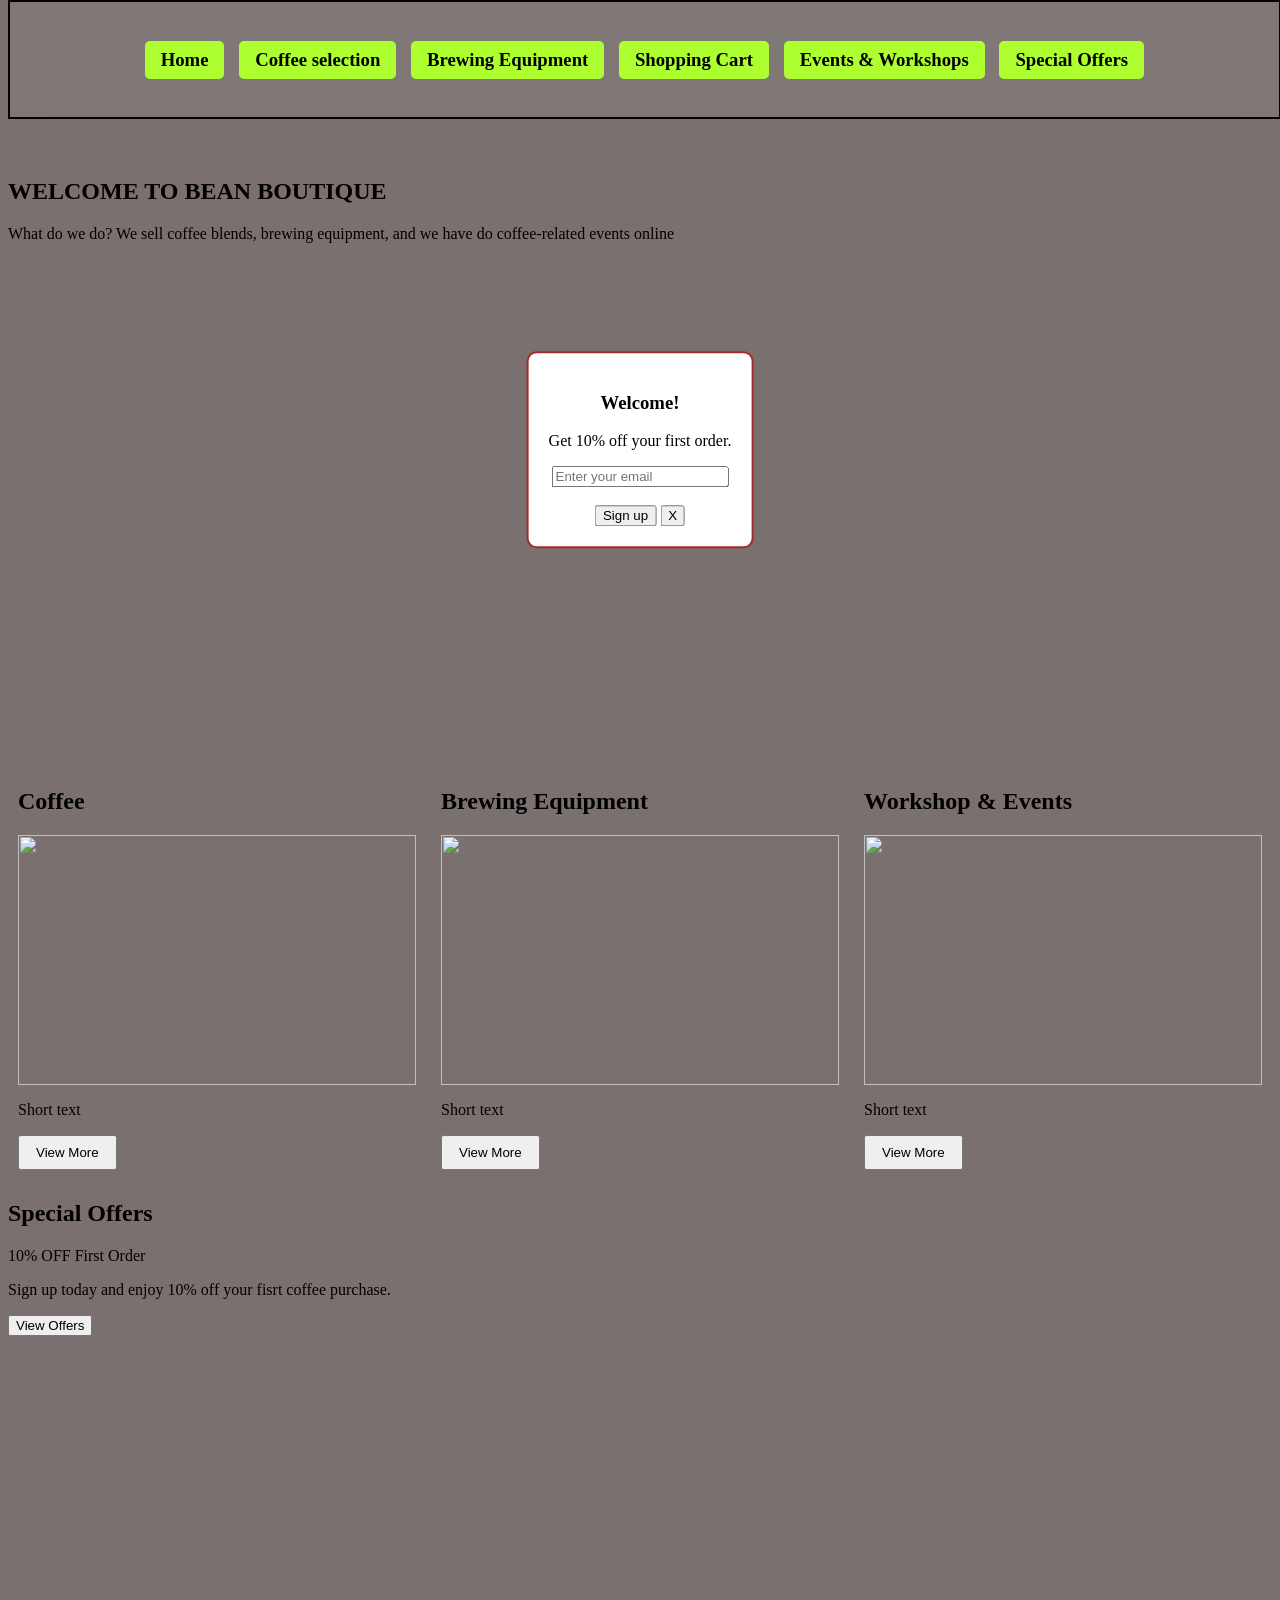
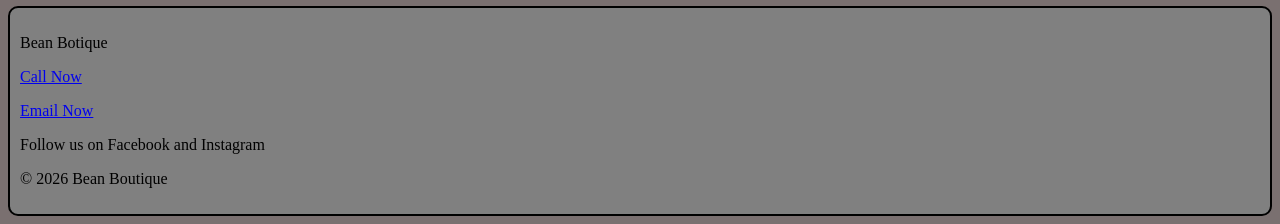
==== Index.html @ d7813a6c "Added coffee section html, css and the js for search bar" ====
<!DOCTYPE html>
<html lang="en">
<head>
    <meta charset="UTF-8">
    <meta name="viewport" content="width=device-width, initial-scale=1.0">
    <title>Homepage</title>
    <link rel="stylesheet" href="css.css">
</head>
<body>
    <header>
        <nav class="navigation"> <!--navigation-->
            <h3>
                <a href="Index.html">Home</a>
                <a href="coffee selection.html">Coffee selection</a>
                <a href="Brewing equipment.html">Brewing Equipment</a>
                <a href="Shoppping cart.html">Shopping Cart</a>
                <a href="Events & workshop.html">Events & Workshops</a>
                <a href="Special offers.html">Special Offers</a>
            </h3>
        </nav>
    </header>
    <main class="main"> <!--the main section for the contents-->
        <section class="slide-show"> <!--1st section for slideshow pictures-->
            <h2>WELCOME TO BEAN BOUTIQUE</h2>
            <P>What do we do? We sell coffee blends, brewing equipment, and we have do coffee-related events online</P>
            <div class="slide-show">
                <img src="https://www.sharmispassions.com/wp-content/uploads/2012/07/espresso-coffee-recipe04-500x500.jpg"alt="">
                <img src="https://www.foodandwine.com/thmb/KIm0NR4XDocsmam5nDTmObYYvSk=/1500x0/filters:no_upscale():max_bytes(150000):strip_icc()/How-to-Make-Better-Espresso-Drinks-at-Home-FT-BLOG0625-02-9b5566c8584e4e9f97bd460d92cb4ab6.jpg" alt="">
                <img src="https://img.magnific.com/free-photo/group-friends-drinking-coffee_23-2148395304.jpg" alt="">
            </div>
        </section>

        <div class="popup-box" id="Popup-box"> <!--pop up message-->
            <h3>Welcome!</h3>
            <p>Get 10% off your first order.</p>
            <input type="email" id="email" placeholder="Enter your email">
            <br><br> 
            <button onclick="SignUp()">Sign up</button>
            <button onclick="closePopup()">X</button>
        </div>

        <section class="aboutus"> <!--about us section with pictures, diffrent contents and view more buttons which link to the webpage-->
            <div class="aboutus1"> <!--coffee-->
                <h2>Coffee</h2>
                <img src="https://foolproofliving.com/wp-content/uploads/2019/03/turkish-coffee-recipe-1-500x500.jpg" alt="">
                <p>Short text</p>
                <a href="coffee selection.html"><button>View More</button></a>
            </div>

            <div class="aboutus1"> <!--brewing equipments-->
                <h2>Brewing Equipment</h2>
                <img src="https://www.kbvresearch.com/images/blog/coffee-machine.jpg" alt="">
                <p>Short text</p>
                <a href="Brewing equipment.html"><button>View More</button></a>
            </div>

            <div class="aboutus1"> <!--workshop and events-->
                <h2>Workshop & Events</h2>
                <img src="https://cdn.shopify.com/s/files/1/0028/1067/5315/files/190516_staffnote_WS_singleo6.jpg" alt="">
                <p>Short text</p>
                <a href="Events & workshop.html"><button>View More</button></a>
            </div>
        </section>
        
        <section> <!-- section for special offers-->
            <h2>Special Offers</h2>
            <p>10% OFF First Order</p>
            <p>Sign up today and enjoy 10% off your fisrt coffee purchase.</p>
            <button>View Offers</button>
        </section> <br><br>

        <!--below is a map (plugin) which show the location of the boutique-->
        <iframe src="https://www.google.com/maps/embed?pb=..."
        width="30%"
        height="200px"
        style="border: 0;"
        allowfullscreen=""
        loading="lazy">
    </iframe>

    </main>
    <footer class="footer"> <!---here is the footer-->
        <p>Bean Botique</p>
        <a href="tel:+265888342079">Call Now</a></p>
        <p><a href="ronaldogonzo88@gmail.com">Email Now</a></p>
        <p>Follow us on Facebook and Instagram</p>
        <p>&copy; 2026 Bean Boutique</p>
    </footer>
    <script src="js.js"></script>
</body>
</html>
---- css.css ----
/*this css below is for index page*/
body{
    background-color: rgb(122, 112, 112);
    padding-top: 70px;
}
.navigation{
    display: flex;
    flex-direction: row;
    justify-content: center;
    flex-wrap: wrap;
    background-color: rgba(255, 255, 255, 0.05);
    padding: 15px 20px;
    gap: 10px;
    position: fixed;
    top: 0;
    width: 96%;
    border: 2px solid black;
    backdrop-filter: blur(15px);
    box-shadow: 0 15px 35px rgba(0,0,0,0,5);
    z-index: 999;
}
.navigation a{
    color: black;
    background-color: greenyellow;
    padding: 8px 16px;
    display: inline-block;
    margin: 5px;
    border-radius: 5px;
    text-decoration: wavy;
}
.navigation a:hover{
    width: 180px;
    color: grey;
}
.main{
    margin-top: 80px;
}
.slide-show{
    position: relative;
    width: 100%;
    height: 600px;
    overflow: hidden;
    z-index: 1;
}
.slide-show img{
    width: 75%;
    height: 500px;
    object-fit: fill;
    position: absolute;
    display: none;
    left: 50%;
    transform: translateX(-50%);
}
.slideshow img:first-child{
    display: block;
}
.popup-box{
    display: none;
    position: fixed;
    top: 50%;
    left: 50%;
    transform: translate(-50%, -50%);
    background: white;
    padding: 20px;
    border: 2px solid brown;
    border-radius: 10px;
    text-align: center;
    z-index: 1000;
}
#Popup-box{
    display: none;
}
.aboutus{
    display: flex;
    flex-direction: row;
    gap: 5px;
    width: 100%;
    box-sizing: border-box;
}
.aboutus1{
    display: flex;
    flex-direction: column;
    flex: 1;
    padding: 10px;
}
.aboutus1 img{
    width: 100%;
    height: 250px;
    object-fit: cover;
}
.aboutus1 button{
    align-self: flex-start;
    padding: 8px 16px;
    cursor: pointer;
}
.footer{
    background-color: grey;
    border: 2px solid black;
    border-radius: 10px;
    margin-top: 30px;
    padding: 10px;
}
/*Css for coffee selection*/
.search-bar{
    margin-top: 50px;
}
#search{
    width:300px;
    height: 30px;
}
.coffee{
    display: grid;
    grid-template-columns: repeat(auto-fit, minmax(200px, 1fr));
    gap: 10px;
    width: 100%;
}
.coffee1 img{
    width: 100%;
    height: 200px;
    object-fit: fit;
}
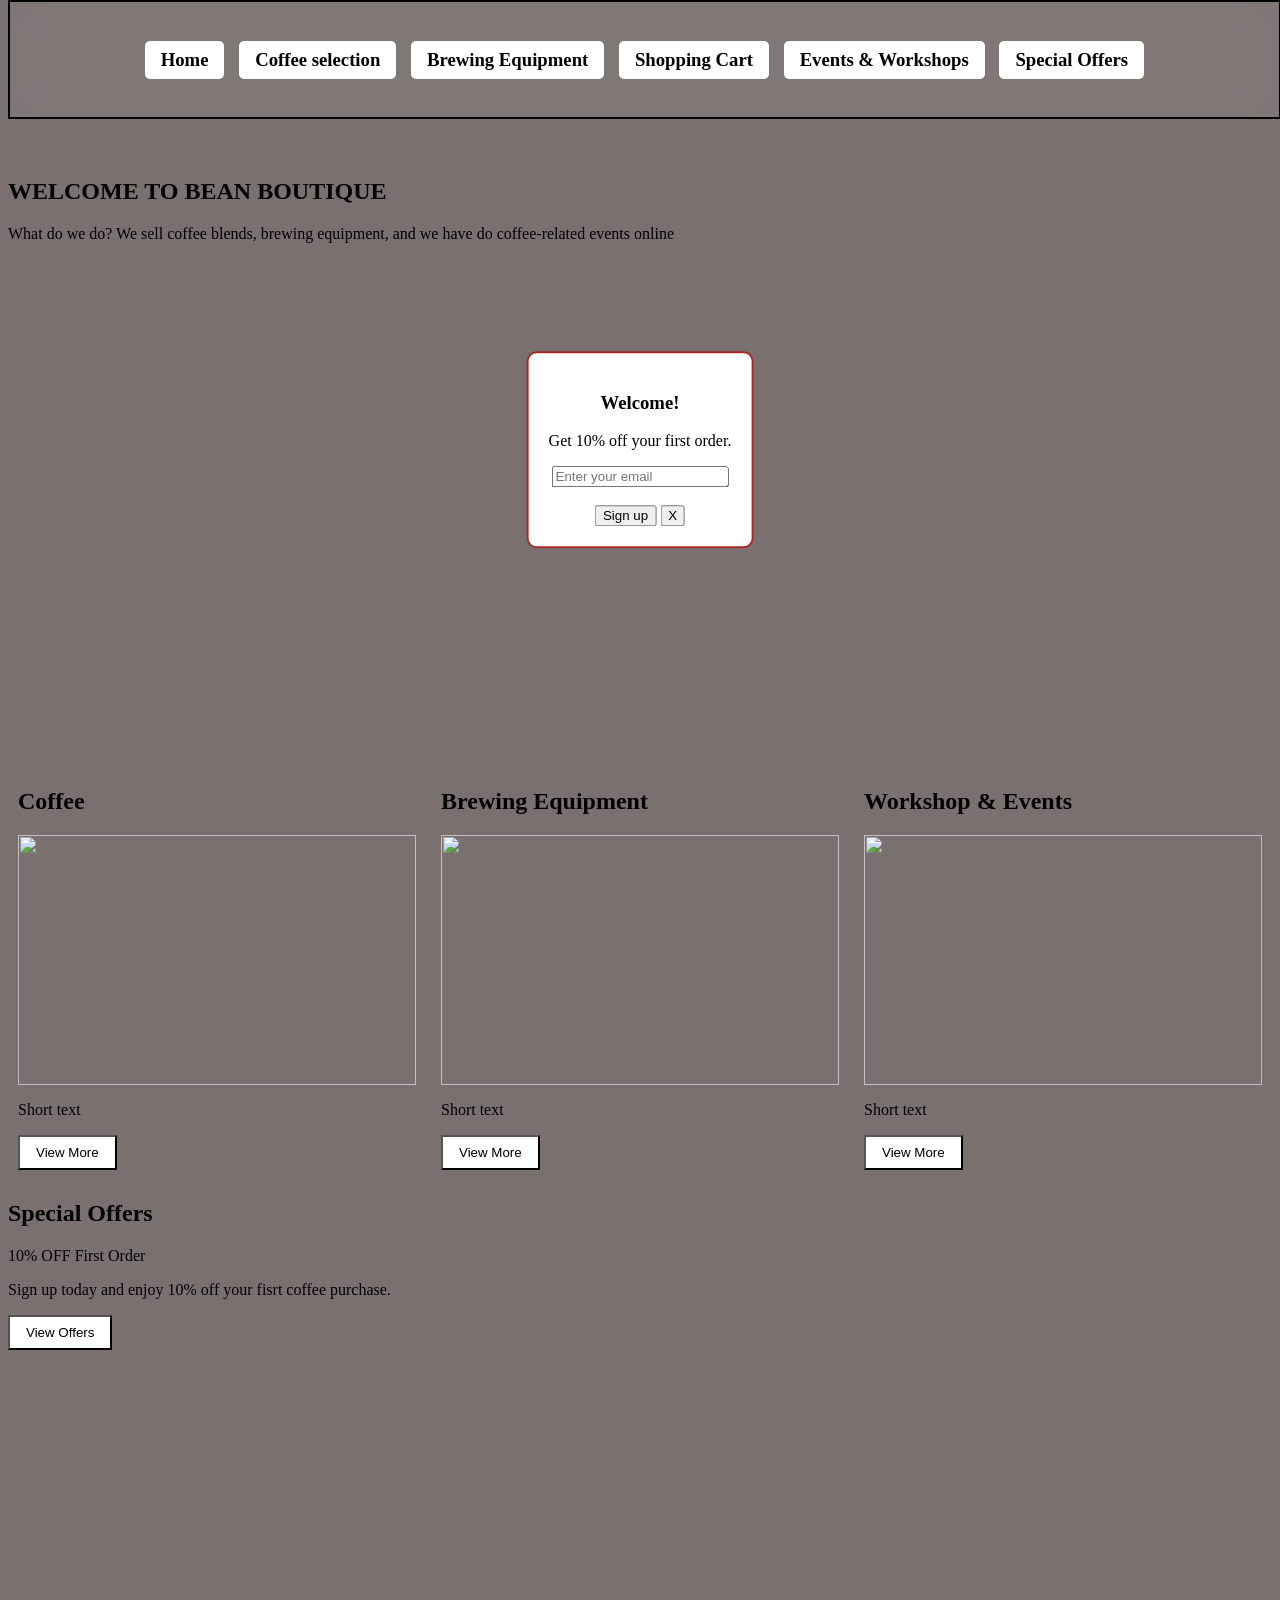
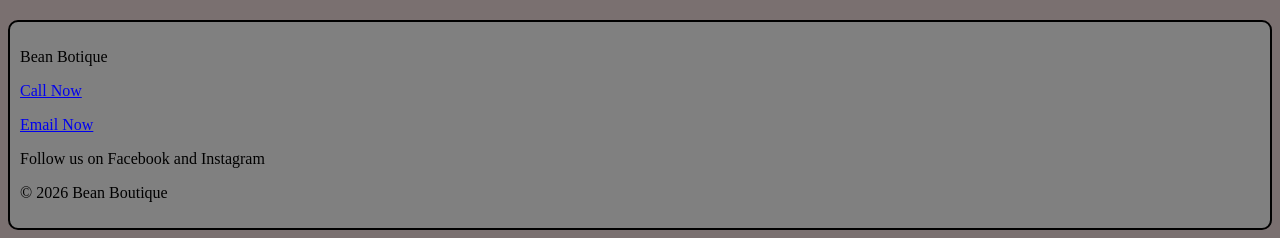
==== commit e4e2f024: "Added brewing equipment html and css" ====
--- a/Index.html
+++ b/Index.html
@@ -62,11 +62,11 @@
             </div>
         </section>
         
-        <section> <!-- section for special offers-->
+        <section class="special-offers"> <!-- section for special offers-->
             <h2>Special Offers</h2>
             <p>10% OFF First Order</p>
             <p>Sign up today and enjoy 10% off your fisrt coffee purchase.</p>
-            <button>View Offers</button>
+            <a href="Special offers.html"><button>View Offers</button></a>
         </section> <br><br>
 
         <!--below is a map (plugin) which show the location of the boutique-->
--- a/css.css
+++ b/css.css
@@ -21,7 +21,7 @@
 }
 .navigation a{
     color: black;
-    background-color: greenyellow;
+    background-color: #ffffff;
     padding: 8px 16px;
     display: inline-block;
     margin: 5px;
@@ -30,7 +30,7 @@
 }
 .navigation a:hover{
     width: 180px;
-    color: grey;
+    color: skyblue;
 }
 .main{
     margin-top: 80px;
@@ -92,6 +92,21 @@
     align-self: flex-start;
     padding: 8px 16px;
     cursor: pointer;
+    background-color: #ffffff;
+}
+.aboutus button:hover{
+    opacity: 0.85;
+    background-color: skyblue;
+}
+.special-offers button{
+      align-self: flex-start;
+      padding: 8px 16px;
+      cursor: pointer;
+      background-color: #ffffff;
+}
+.special-offers button:hover{
+    opacity: 0.85;
+    background-color: skyblue;
 }
 .footer{
     background-color: grey;
@@ -118,4 +133,18 @@
     width: 100%;
     height: 200px;
     object-fit: fit;
+}
+.coffee1 button{
+    align-self: flex-start;
+    padding: 8px 16px;
+    cursor: pointer;
+    background-color: #ffffff;
+}
+.coffee1 button:hover{
+    opacity: 0.85;
+    background-color: skyblue;
+}
+/*cart*/
+.cart-title{
+    margin-top: 70px;
 }
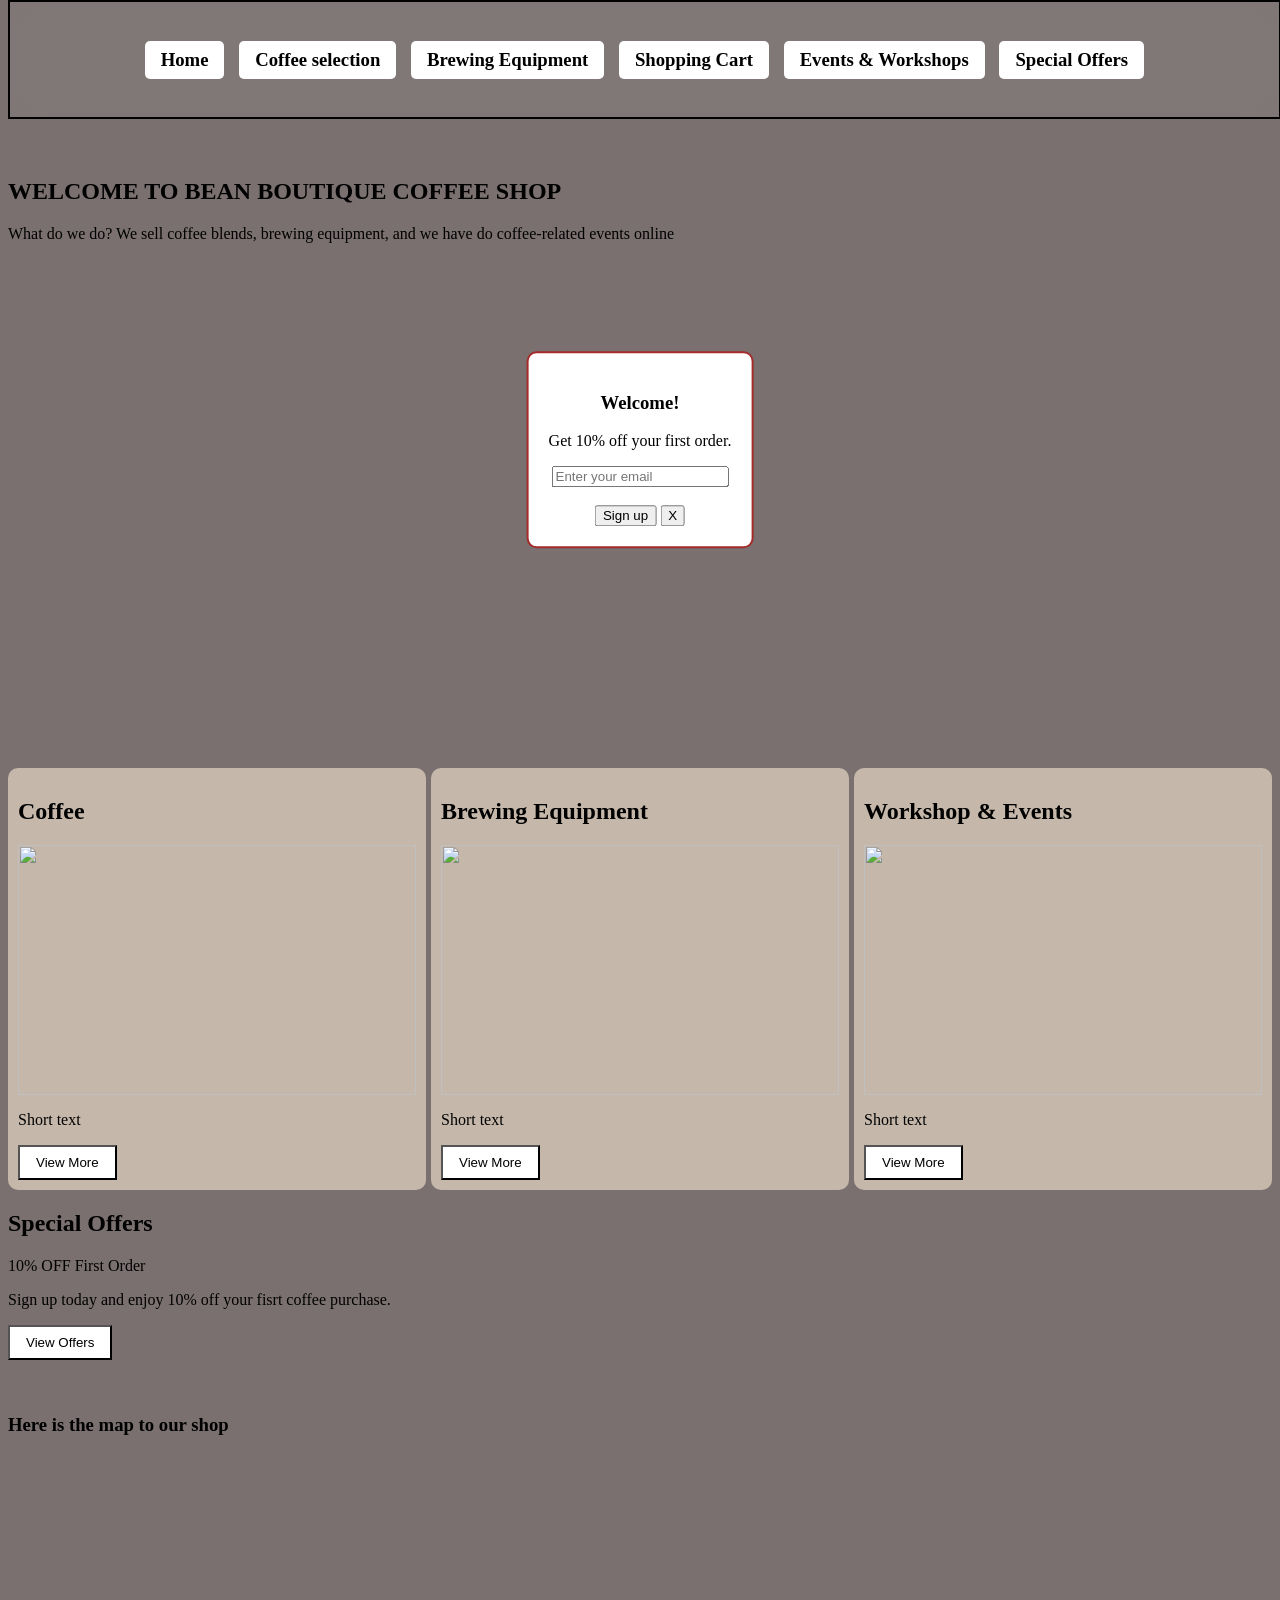
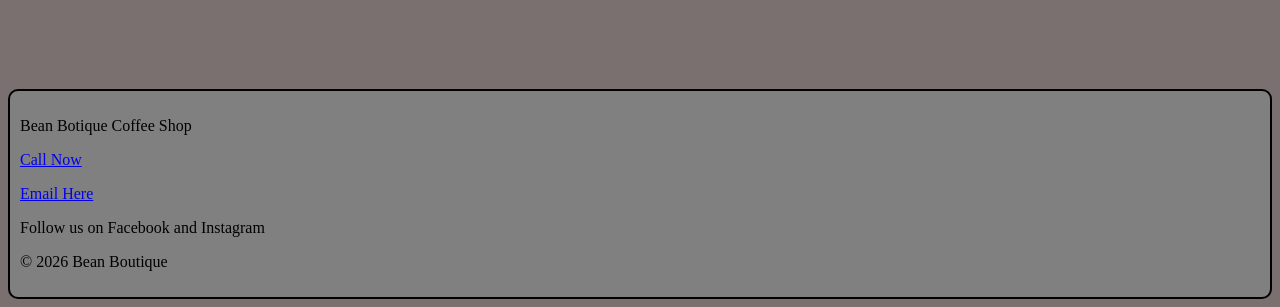
==== commit db9bc770: "Added Events and workshop html and CSS" ====
--- a/Index.html
+++ b/Index.html
@@ -11,17 +11,18 @@
         <nav class="navigation"> <!--navigation-->
             <h3>
                 <a href="Index.html">Home</a>
-                <a href="coffee selection.html">Coffee selection</a>
-                <a href="Brewing equipment.html">Brewing Equipment</a>
-                <a href="Shoppping cart.html">Shopping Cart</a>
-                <a href="Events & workshop.html">Events & Workshops</a>
-                <a href="Special offers.html">Special Offers</a>
+                <a href="coffee-selection.html">Coffee selection</a>
+                <a href="Brewing-equipment.html">Brewing Equipment</a>
+                <a href="Shoppping-cart.html">Shopping Cart</a>
+                <a href="Events&workshop.html">Events & Workshops</a>
+                <a href="Special-offers.html">Special Offers</a>
             </h3>
         </nav>
     </header>
     <main class="main"> <!--the main section for the contents-->
+        
         <section class="slide-show"> <!--1st section for slideshow pictures-->
-            <h2>WELCOME TO BEAN BOUTIQUE</h2>
+            <h2>WELCOME TO BEAN BOUTIQUE COFFEE SHOP</h2>
             <P>What do we do? We sell coffee blends, brewing equipment, and we have do coffee-related events online</P>
             <div class="slide-show">
                 <img src="https://www.sharmispassions.com/wp-content/uploads/2012/07/espresso-coffee-recipe04-500x500.jpg"alt="">
@@ -51,7 +52,7 @@
                 <h2>Brewing Equipment</h2>
                 <img src="https://www.kbvresearch.com/images/blog/coffee-machine.jpg" alt="">
                 <p>Short text</p>
-                <a href="Brewing equipment.html"><button>View More</button></a>
+                <a href="Brewing-equipment.html"><button>View More</button></a>
             </div>
 
             <div class="aboutus1"> <!--workshop and events-->
@@ -66,23 +67,28 @@
             <h2>Special Offers</h2>
             <p>10% OFF First Order</p>
             <p>Sign up today and enjoy 10% off your fisrt coffee purchase.</p>
-            <a href="Special offers.html"><button>View Offers</button></a>
-        </section> <br><br>
+            <a href="Special-offers.html"><button>View Offers</button></a>
+        </section> 
 
+        <br><br>
+        
         <!--below is a map (plugin) which show the location of the boutique-->
-        <iframe src="https://www.google.com/maps/embed?pb=..."
-        width="30%"
-        height="200px"
-        style="border: 0;"
-        allowfullscreen=""
-        loading="lazy">
-    </iframe>
+        <section>
+            <h3>Here is the map to our shop</h3>
+            <iframe src="https://www.google.com/maps/embed?pb=..."
+            width="30%"
+            height="200px"
+            style="border: 0;"
+            allowfullscreen=""
+            loading="lazy">
+        </iframe>
+        </section>
 
     </main>
     <footer class="footer"> <!---here is the footer-->
-        <p>Bean Botique</p>
-        <a href="tel:+265888342079">Call Now</a></p>
-        <p><a href="ronaldogonzo88@gmail.com">Email Now</a></p>
+        <p>Bean Botique Coffee Shop</p>
+        <p><a href="tel:+265888342079">Call Now</a></p>
+        <p><a href="ronaldogonzo88@gmail.com">Email Here</a></p>
         <p>Follow us on Facebook and Instagram</p>
         <p>&copy; 2026 Bean Boutique</p>
     </footer>
--- a/css.css
+++ b/css.css
@@ -81,7 +81,10 @@
     display: flex;
     flex-direction: column;
     flex: 1;
-    padding: 10px;
+    padding: 10px 10px 10px 10px;
+    background-color: rgb(197, 184, 170);
+    border-radius: 10px;
+    margin-top: 10px;
 }
 .aboutus1 img{
     width: 100%;
@@ -129,6 +132,14 @@
     gap: 10px;
     width: 100%;
 }
+.coffee1{
+    background-color: rgb(197, 184, 170);
+    border-radius: 15px;
+    margin-top: 10px;
+    margin-left:5px ;
+    align-items: center;
+    padding: 10px 10px 10px 10px;
+}
 .coffee1 img{
     width: 100%;
     height: 200px;
@@ -139,6 +150,7 @@
     padding: 8px 16px;
     cursor: pointer;
     background-color: #ffffff;
+    border-radius: 1px solid black;
 }
 .coffee1 button:hover{
     opacity: 0.85;
@@ -147,4 +159,89 @@
 /*cart*/
 .cart-title{
     margin-top: 70px;
+}
+/*brewing equipments*/
+.main-brewing{
+    margin-top: 80px;
+}
+/*Contact page*/
+.upcoming-events{
+    margin-top: 50px;
+}
+.f-body{
+    display: flex;
+    flex-direction: column;
+    background-color: lightgrey;
+    max-width: fit-content;
+    margin-top: 10px;
+    border-radius: 10px;
+    margin-left: 440px;
+}
+.f-text{
+    font-family: Arial, Helvetica, sans-serif;
+    margin-left: 10px;
+    text-align: center;
+}
+.f-form{
+    display: flex;
+    flex-direction: column;
+    margin: 5px;
+    width: 400px;
+    align-items: center;
+}
+.inputtext{
+    width:300px;
+    padding: 10px;
+    gap: 10px;
+    margin: 1em;
+    margin-left: 35px;
+    align-items: center;
+}
+.f-button{
+    display: flex;
+    margin: 10px;
+    gap:15px;
+    margin-right: 215px;
+}
+.f-button1:hover{
+    color: blue;
+    background-color: black;
+}
+.f-here{
+    margin-right: 150px;
+    margin-bottom: 5px;
+}
+.f-here a:hover{
+    color: blue;
+    background-color: black;
+}
+/*events css*/
+/* upcoming Section */
+.upcoming-events {
+  background: #ffffff;
+  color: black;
+  padding: 3px ;
+  text-align: center;
+}
+
+/* Events Container */
+.events-container {
+  max-width: 800px;
+  margin: 0 auto;
+  padding: 50px 20px;
+}
+.events-grid{
+    display: flex;
+    flex-direction: row;
+    gap: 5px;
+    width: 100%;
+    box-sizing: border-box;
+}
+.event-card{
+    flex-direction: row;
+    flex: 1;
+    padding: 10px 10px 10px 10px;
+    background-color: rgb(197, 184, 170);
+    border-radius: 10px;
+    margin-top: 10px;
 }
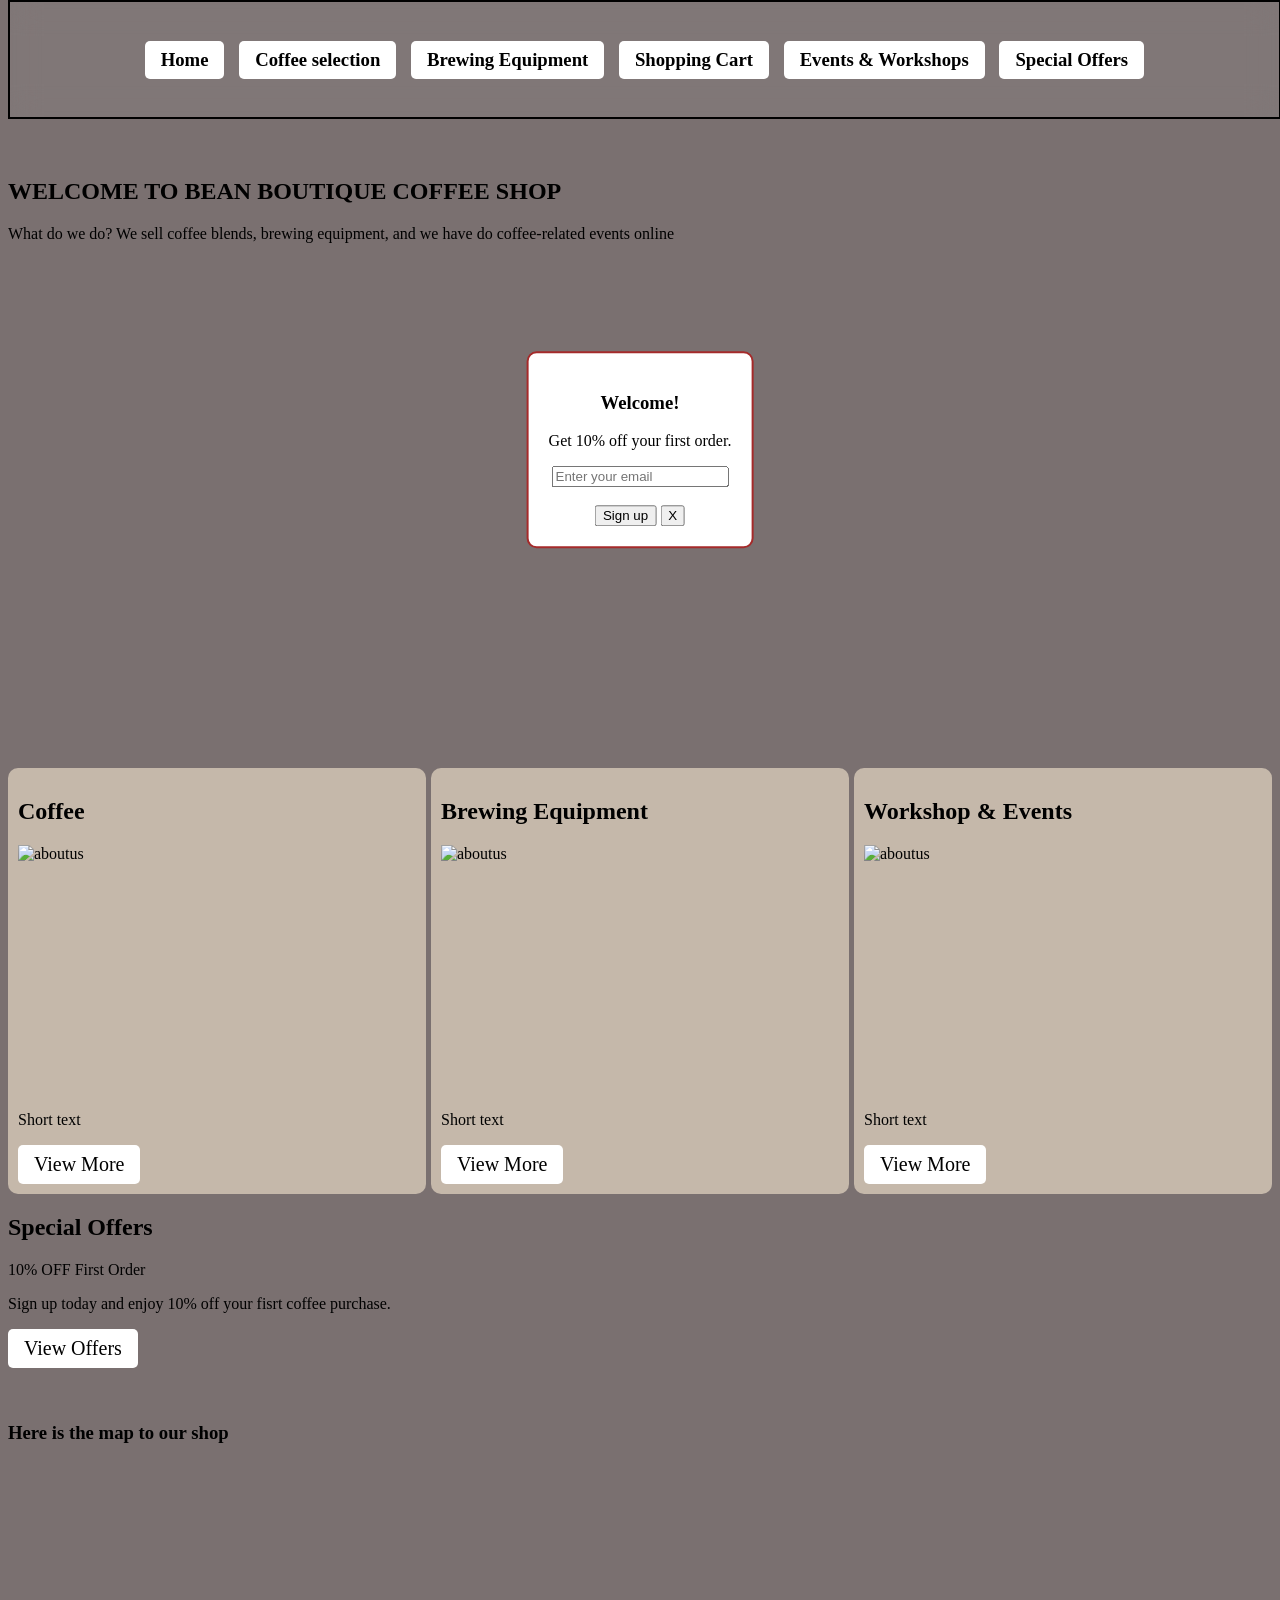
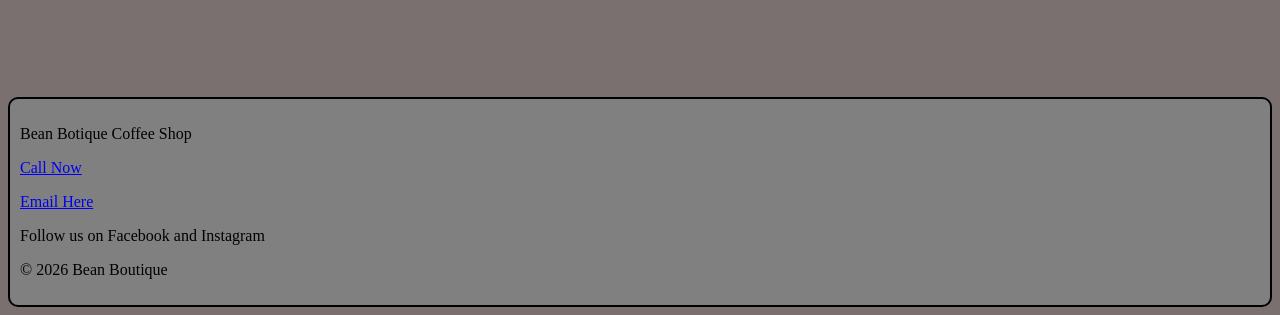
==== commit be6c2038: "Finishing workshops and events" ====
--- a/Index.html
+++ b/Index.html
@@ -14,7 +14,7 @@
                 <a href="coffee-selection.html">Coffee selection</a>
                 <a href="Brewing-equipment.html">Brewing Equipment</a>
                 <a href="Shoppping-cart.html">Shopping Cart</a>
-                <a href="Events&workshop.html">Events & Workshops</a>
+                <a href="Events-&-workshop.html">Events & Workshops</a>
                 <a href="Special-offers.html">Special Offers</a>
             </h3>
         </nav>
@@ -25,9 +25,9 @@
             <h2>WELCOME TO BEAN BOUTIQUE COFFEE SHOP</h2>
             <P>What do we do? We sell coffee blends, brewing equipment, and we have do coffee-related events online</P>
             <div class="slide-show">
-                <img src="https://www.sharmispassions.com/wp-content/uploads/2012/07/espresso-coffee-recipe04-500x500.jpg"alt="">
-                <img src="https://www.foodandwine.com/thmb/KIm0NR4XDocsmam5nDTmObYYvSk=/1500x0/filters:no_upscale():max_bytes(150000):strip_icc()/How-to-Make-Better-Espresso-Drinks-at-Home-FT-BLOG0625-02-9b5566c8584e4e9f97bd460d92cb4ab6.jpg" alt="">
-                <img src="https://img.magnific.com/free-photo/group-friends-drinking-coffee_23-2148395304.jpg" alt="">
+                <img src="https://www.sharmispassions.com/wp-content/uploads/2012/07/espresso-coffee-recipe04-500x500.jpg" alt="slide">
+                <img src="https://www.foodandwine.com/thmb/KIm0NR4XDocsmam5nDTmObYYvSk=/1500x0/filters:no_upscale():max_bytes(150000):strip_icc()/How-to-Make-Better-Espresso-Drinks-at-Home-FT-BLOG0625-02-9b5566c8584e4e9f97bd460d92cb4ab6.jpg" alt="slide">
+                <img src="https://img.magnific.com/free-photo/group-friends-drinking-coffee_23-2148395304.jpg" alt="slide">
             </div>
         </section>
 
@@ -43,23 +43,23 @@
         <section class="aboutus"> <!--about us section with pictures, diffrent contents and view more buttons which link to the webpage-->
             <div class="aboutus1"> <!--coffee-->
                 <h2>Coffee</h2>
-                <img src="https://foolproofliving.com/wp-content/uploads/2019/03/turkish-coffee-recipe-1-500x500.jpg" alt="">
+                <img src="https://foolproofliving.com/wp-content/uploads/2019/03/turkish-coffee-recipe-1-500x500.jpg" alt="aboutus">
                 <p>Short text</p>
-                <a href="coffee selection.html"><button>View More</button></a>
+                <a href="coffee-selection.html" class="btn">View More</a>
             </div>
 
             <div class="aboutus1"> <!--brewing equipments-->
                 <h2>Brewing Equipment</h2>
-                <img src="https://www.kbvresearch.com/images/blog/coffee-machine.jpg" alt="">
+                <img src="https://www.kbvresearch.com/images/blog/coffee-machine.jpg" alt="aboutus">
                 <p>Short text</p>
-                <a href="Brewing-equipment.html"><button>View More</button></a>
+                <a href="Brewing-equipment.html" class="btn">View More</a>
             </div>
 
             <div class="aboutus1"> <!--workshop and events-->
                 <h2>Workshop & Events</h2>
-                <img src="https://cdn.shopify.com/s/files/1/0028/1067/5315/files/190516_staffnote_WS_singleo6.jpg" alt="">
+                <img src="https://cdn.shopify.com/s/files/1/0028/1067/5315/files/190516_staffnote_WS_singleo6.jpg"alt="aboutus">
                 <p>Short text</p>
-                <a href="Events & workshop.html"><button>View More</button></a>
+                <a href="Events-&-workshop.html" class="btn">View More</a>
             </div>
         </section>
         
@@ -67,7 +67,7 @@
             <h2>Special Offers</h2>
             <p>10% OFF First Order</p>
             <p>Sign up today and enjoy 10% off your fisrt coffee purchase.</p>
-            <a href="Special-offers.html"><button>View Offers</button></a>
+            <a href="Special-offers.html" class="btn">View Offers</a>
         </section> 
 
         <br><br>
--- a/css.css
+++ b/css.css
@@ -91,13 +91,19 @@
     height: 250px;
     object-fit: cover;
 }
-.aboutus1 button{
+.btn{
     align-self: flex-start;
+    border-radius: 5px;
     padding: 8px 16px;
     cursor: pointer;
     background-color: #ffffff;
-}
-.aboutus button:hover{
+    font-size: 20px;
+    font-size: bold;
+    text-decoration: none;
+    color: #000000;
+    display: inline-block;
+}
+.btn:hover{
     opacity: 0.85;
     background-color: skyblue;
 }
@@ -176,6 +182,7 @@
     margin-top: 10px;
     border-radius: 10px;
     margin-left: 440px;
+    margin-bottom: 20px;
 }
 .f-text{
     font-family: Arial, Helvetica, sans-serif;
@@ -222,6 +229,7 @@
   color: black;
   padding: 3px ;
   text-align: center;
+  border-radius: 30px;
 }
 
 /* Events Container */
@@ -233,6 +241,7 @@
 .events-grid{
     display: flex;
     flex-direction: row;
+    padding: 5px;
     gap: 5px;
     width: 100%;
     box-sizing: border-box;
@@ -244,4 +253,9 @@
     background-color: rgb(197, 184, 170);
     border-radius: 10px;
     margin-top: 10px;
+}
+.event-card img{
+    width: 100%;
+    height: 200px;
+    object-fit: fit;
 }
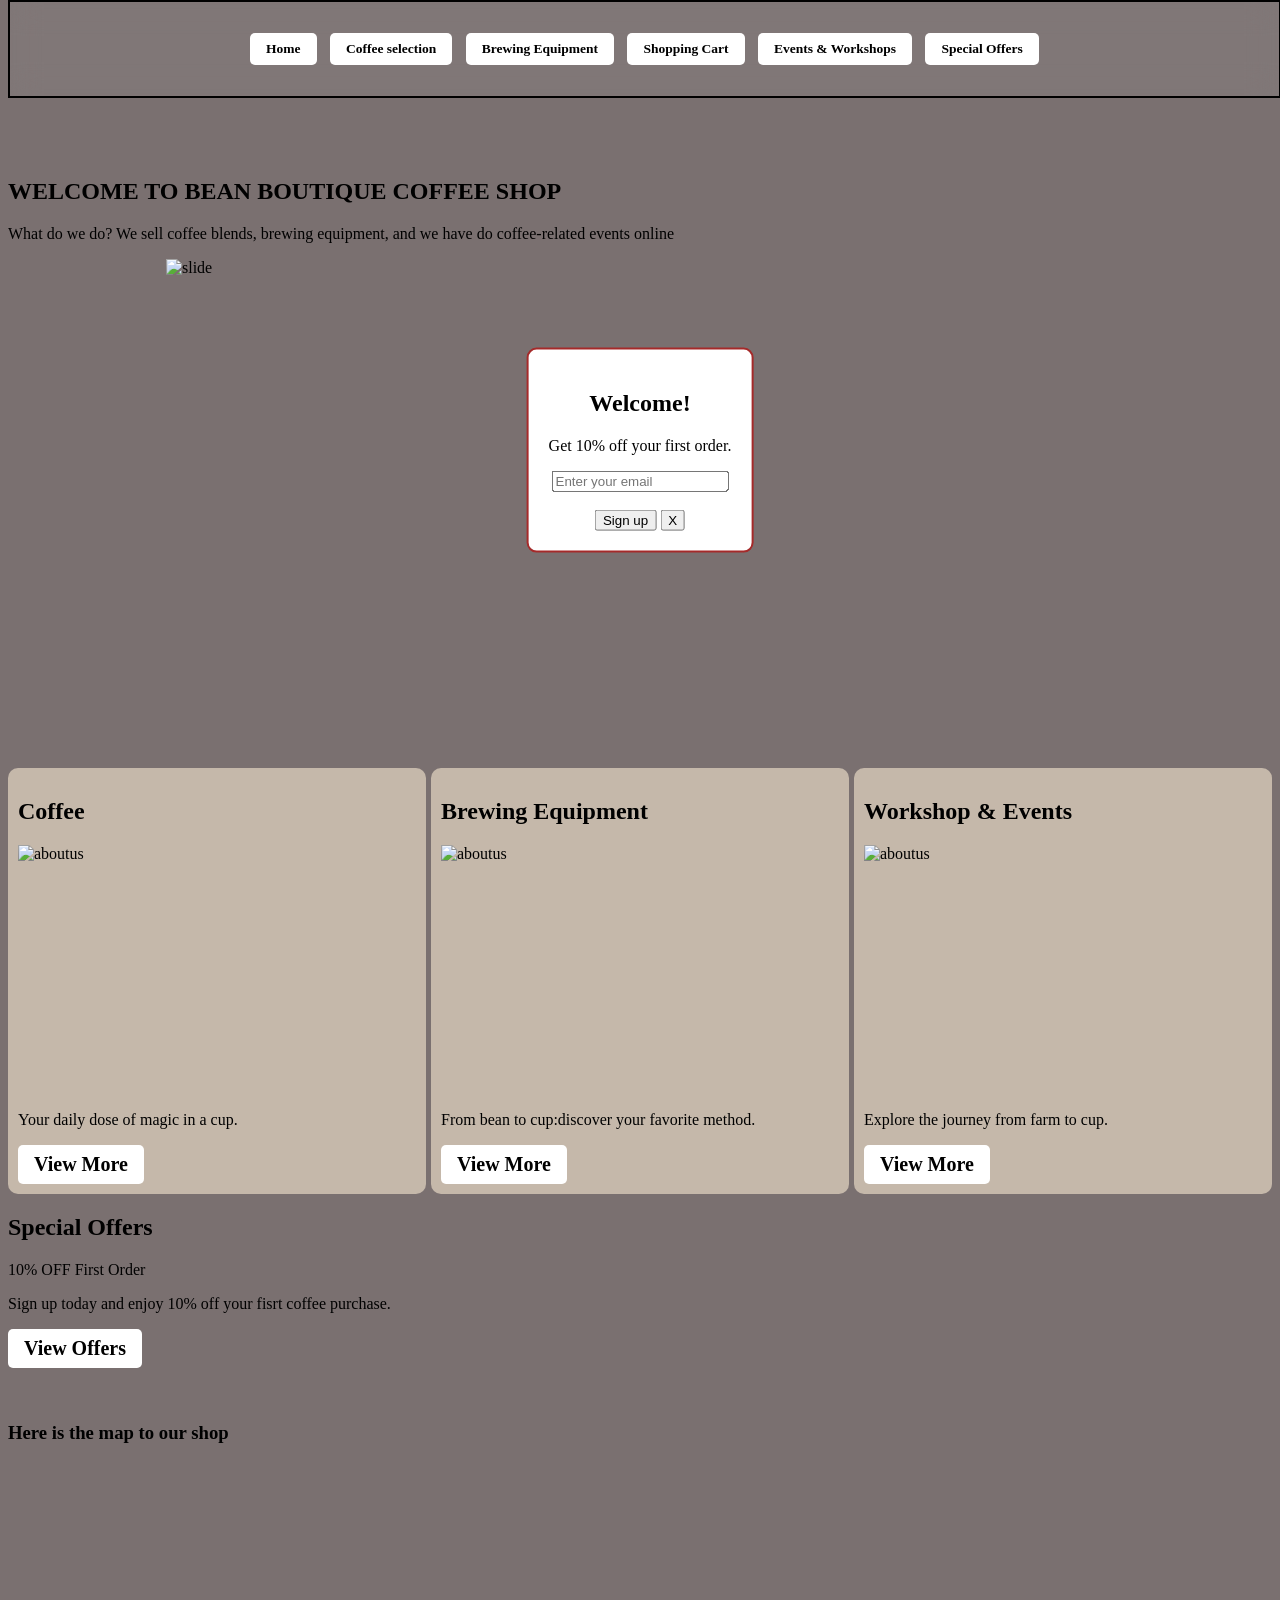
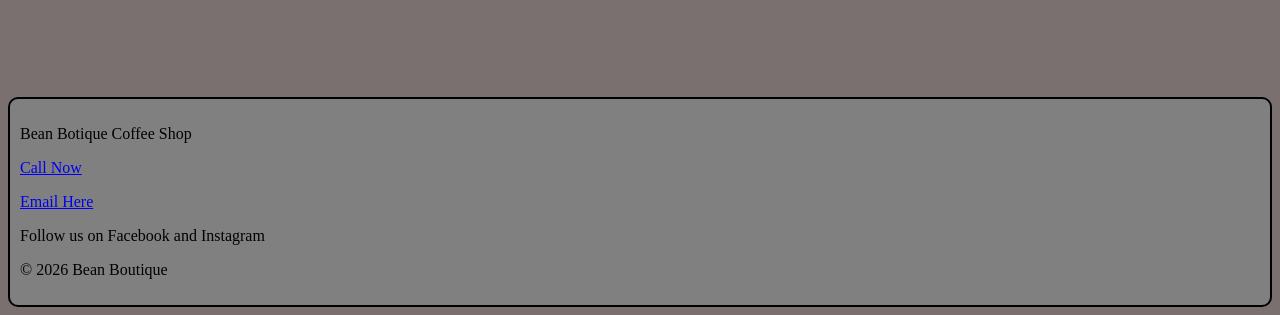
==== commit a33a893c: "Added Special offers html CSS JS and edited some pages" ====
--- a/Index.html
+++ b/Index.html
@@ -9,20 +9,20 @@
 <body>
     <header>
         <nav class="navigation"> <!--navigation-->
-            <h3>
+            <h1>
                 <a href="Index.html">Home</a>
                 <a href="coffee-selection.html">Coffee selection</a>
                 <a href="Brewing-equipment.html">Brewing Equipment</a>
-                <a href="Shoppping-cart.html">Shopping Cart</a>
+                <a href="Shopping-cart.html">Shopping Cart</a>
                 <a href="Events-&-workshop.html">Events & Workshops</a>
                 <a href="Special-offers.html">Special Offers</a>
-            </h3>
+            </h1>
         </nav>
     </header>
     <main class="main"> <!--the main section for the contents-->
         
         <section class="slide-show"> <!--1st section for slideshow pictures-->
-            <h2>WELCOME TO BEAN BOUTIQUE COFFEE SHOP</h2>
+            <h1>WELCOME TO BEAN BOUTIQUE COFFEE SHOP</h1>
             <P>What do we do? We sell coffee blends, brewing equipment, and we have do coffee-related events online</P>
             <div class="slide-show">
                 <img src="https://www.sharmispassions.com/wp-content/uploads/2012/07/espresso-coffee-recipe04-500x500.jpg" alt="slide">
@@ -32,7 +32,7 @@
         </section>
 
         <div class="popup-box" id="Popup-box"> <!--pop up message-->
-            <h3>Welcome!</h3>
+            <h2>Welcome!</h2>
             <p>Get 10% off your first order.</p>
             <input type="email" id="email" placeholder="Enter your email">
             <br><br> 
@@ -44,21 +44,21 @@
             <div class="aboutus1"> <!--coffee-->
                 <h2>Coffee</h2>
                 <img src="https://foolproofliving.com/wp-content/uploads/2019/03/turkish-coffee-recipe-1-500x500.jpg" alt="aboutus">
-                <p>Short text</p>
+                <p>Your daily dose of magic in a cup.</p>
                 <a href="coffee-selection.html" class="btn">View More</a>
             </div>
 
             <div class="aboutus1"> <!--brewing equipments-->
                 <h2>Brewing Equipment</h2>
                 <img src="https://www.kbvresearch.com/images/blog/coffee-machine.jpg" alt="aboutus">
-                <p>Short text</p>
+                <p>From bean to cup:discover your favorite method.</p>
                 <a href="Brewing-equipment.html" class="btn">View More</a>
             </div>
 
             <div class="aboutus1"> <!--workshop and events-->
                 <h2>Workshop & Events</h2>
-                <img src="https://cdn.shopify.com/s/files/1/0028/1067/5315/files/190516_staffnote_WS_singleo6.jpg"alt="aboutus">
-                <p>Short text</p>
+                <img src="https://cdn.shopify.com/s/files/1/0028/1067/5315/files/190516_staffnote_WS_singleo6.jpg" alt="aboutus">
+                <p>Explore the journey from farm to cup.</p>
                 <a href="Events-&-workshop.html" class="btn">View More</a>
             </div>
         </section>
@@ -76,13 +76,11 @@
         <section>
             <h3>Here is the map to our shop</h3>
             <iframe src="https://www.google.com/maps/embed?pb=..."
-            width="30%"
-            height="200px"
-            style="border: 0;"
-            allowfullscreen=""
-            loading="lazy">
-        </iframe>
-        </section>
+                    style="border: 0; width: 30%; height: 200px;"
+                    allowfullscreen=""
+                    loading="lazy">
+                </iframe>
+            </section>
 
     </main>
     <footer class="footer"> <!---here is the footer-->
--- a/css.css
+++ b/css.css
@@ -18,6 +18,7 @@
     backdrop-filter: blur(15px);
     box-shadow: 0 15px 35px rgba(0,0,0,0,5);
     z-index: 999;
+    font-size: 9px;
 }
 .navigation a{
     color: black;
@@ -98,7 +99,7 @@
     cursor: pointer;
     background-color: #ffffff;
     font-size: 20px;
-    font-size: bold;
+    font-weight: bold;
     text-decoration: none;
     color: #000000;
     display: inline-block;
@@ -126,7 +127,7 @@
 }
 /*Css for coffee selection*/
 .search-bar{
-    margin-top: 50px;
+    margin-top: 60px;
 }
 #search{
     width:300px;
@@ -149,14 +150,14 @@
 .coffee1 img{
     width: 100%;
     height: 200px;
-    object-fit: fit;
+    object-fit: contain;
 }
 .coffee1 button{
     align-self: flex-start;
     padding: 8px 16px;
     cursor: pointer;
     background-color: #ffffff;
-    border-radius: 1px solid black;
+    border-radius: 5px ;
 }
 .coffee1 button:hover{
     opacity: 0.85;
@@ -165,6 +166,21 @@
 /*cart*/
 .cart-title{
     margin-top: 70px;
+}
+#checkout{
+    display: block;
+    width: 200px;
+    background-color: #4a3525;
+    color: #ffffff;
+    border: none;
+    padding: 12px;
+    font-size: 16px;
+    font-weight: bold;
+    cursor: pointer;
+}
+#checkout button:hover{
+    background-color: #d4af37;
+    color: #2c1d11;
 }
 /*brewing equipments*/
 .main-brewing{
@@ -257,5 +273,50 @@
 .event-card img{
     width: 100%;
     height: 200px;
-    object-fit: fit;
-}+    object-fit: contain;
+}
+/*special offers*/
+.sub-heading{
+    margin-top: 50px;
+}
+.card-container{
+    flex-direction: row;
+     display: flex;
+    justify-content: space-between;
+    gap: 20px;
+}
+.sub-card{
+    flex: 1;
+    background-color: #ffffff;
+    border-radius: 2px solid #4a3525;
+    padding: 30px;
+    text-align: left;
+    transition: transform 0.3s;
+}
+.sub-card ul{
+    list-style-type: square;
+    padding: 20px;
+    margin-bottom: 30px;
+}
+.sub-card li{
+    margin-bottom: 10px;
+    font-size: 15px;
+}
+.sub-card button{
+    display: block;
+    width: 100%;
+    background-color: #4a3525;
+    color: #ffffff;
+    border: none;
+    padding: 12px;
+    font-size: 16px;
+    font-weight: bold;
+    cursor: pointer;
+}
+.sub-card button:hover{
+    background-color: #d4af37;
+    color: #2c1d11;
+}
+.subscription{
+    text-align: center;
+}
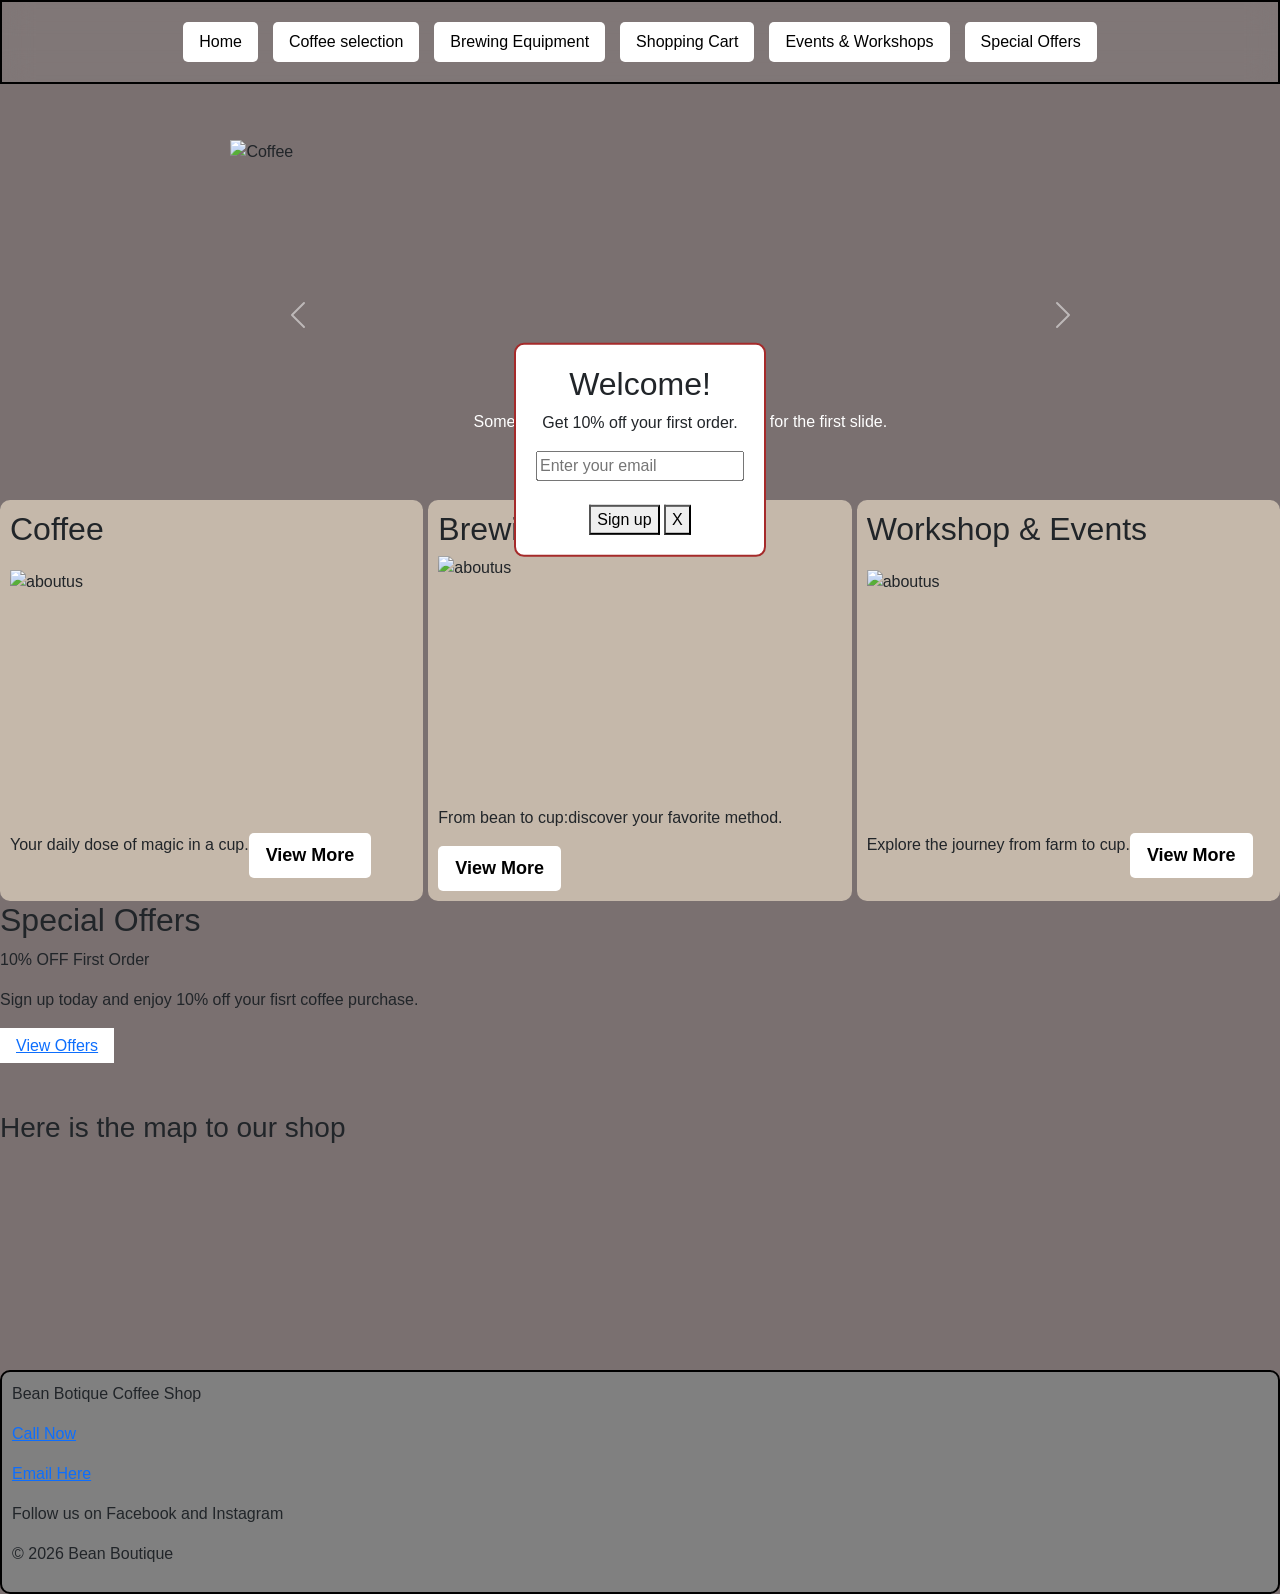
==== commit 3af9743b: "Added bootsrap plugin slideshow on index and make some changes" ====
--- a/Index.html
+++ b/Index.html
@@ -2,35 +2,70 @@
 <html lang="en">
 <head>
     <meta charset="UTF-8">
-    <meta name="viewport" content="width=device-width, initial-scale=1.0">
+    <meta name="viewport" content="width=1200, initial-scale=1">
     <title>Homepage</title>
+    <link rel="stylesheet" href="https://cdn.jsdelivr.net/npm/bootstrap@5.3.8/dist/css/bootstrap.min.css">
     <link rel="stylesheet" href="css.css">
 </head>
 <body>
     <header>
         <nav class="navigation"> <!--navigation-->
-            <h1>
-                <a href="Index.html">Home</a>
-                <a href="coffee-selection.html">Coffee selection</a>
-                <a href="Brewing-equipment.html">Brewing Equipment</a>
-                <a href="Shopping-cart.html">Shopping Cart</a>
-                <a href="Events-&-workshop.html">Events & Workshops</a>
-                <a href="Special-offers.html">Special Offers</a>
-            </h1>
+            <a href="Index.html">Home</a>
+            <a href="coffee-selection.html">Coffee selection</a>
+            <a href="Brewing-equipment.html">Brewing Equipment</a>
+            <a href="Shopping-cart.html">Shopping Cart</a>
+            <a href="Events-&-workshop.html">Events & Workshops</a>
+            <a href="Special-offers.html">Special Offers</a>
         </nav>
     </header>
+    
     <main class="main"> <!--the main section for the contents-->
-        
-        <section class="slide-show"> <!--1st section for slideshow pictures-->
-            <h1>WELCOME TO BEAN BOUTIQUE COFFEE SHOP</h1>
-            <P>What do we do? We sell coffee blends, brewing equipment, and we have do coffee-related events online</P>
-            <div class="slide-show">
-                <img src="https://www.sharmispassions.com/wp-content/uploads/2012/07/espresso-coffee-recipe04-500x500.jpg" alt="slide">
-                <img src="https://www.foodandwine.com/thmb/KIm0NR4XDocsmam5nDTmObYYvSk=/1500x0/filters:no_upscale():max_bytes(150000):strip_icc()/How-to-Make-Better-Espresso-Drinks-at-Home-FT-BLOG0625-02-9b5566c8584e4e9f97bd460d92cb4ab6.jpg" alt="slide">
-                <img src="https://img.magnific.com/free-photo/group-friends-drinking-coffee_23-2148395304.jpg" alt="slide">
+        <section>
+            <div id="carouselExampleCaptions" class="carousel slide">
+                <div class="carousel-indicators">
+                    <button type="button" data-bs-target="#carouselExampleCaptions" data-bs-slide-to="0" class="active" aria-current="true" aria-label="Slide 1"></button>
+                    <button type="button" data-bs-target="#carouselExampleCaptions" data-bs-slide-to="1" aria-label="Slide 2"></button>
+                    <button type="button" data-bs-target="#carouselExampleCaptions" data-bs-slide-to="2" aria-label="Slide 3"></button>
+                </div>
+                
+                <div class="carousel-inner">
+                    <div class="carousel-item active">
+                        <img src="https://www.sharmispassions.com/wp-content/uploads/2012/07/espresso-coffee-recipe04-500x500.jpg" class="d-block w-100" alt="Coffee">
+                        <div class="carousel-caption d-none d-md-block">
+                            <h5>First slide label</h5>
+                            <p>Some representative placeholder content for the first slide.</p>
+                        </div>
+                    </div>
+                    
+                    <div class="carousel-item">
+                        <img src="https://www.foodandwine.com/thmb/KIm0NR4XDocsmam5nDTmObYYvSk=/1500x0/filters:no_upscale():max_bytes(150000):strip_icc()/How-to-Make-Better-Espresso-Drinks-at-Home-FT-BLOG0625-02-9b5566c8584e4e9f97bd460d92cb4ab6.jpg" class="d-block w-100" alt="...">
+                        <div class="carousel-caption d-none d-md-block">
+                            <h5>Second slide label</h5>
+                            <p>Some representative placeholder content for the second slide.</p>
+                        </div>
+                    </div>
+                    
+                    <div class="carousel-item">
+                        <img src="https://img.magnific.com/free-photo/group-friends-drinking-coffee_23-2148395304.jpg" class="d-block w-100" alt="...">
+                        <div class="carousel-caption d-none d-md-block">
+                            <h5>Third slide label</h5>
+                            <p>Some representative placeholder content for the third slide.</p>
+                        </div>
+                    </div>
+                
+                </div>
+                <button class="carousel-control-prev" type="button" data-bs-target="#carouselExampleCaptions" data-bs-slide="prev">
+                    <span class="carousel-control-prev-icon" aria-hidden="true"></span>
+                    <span class="visually-hidden">Previous</span>
+                
+                </button>
+                <button class="carousel-control-next" type="button" data-bs-target="#carouselExampleCaptions" data-bs-slide="next">
+                    <span class="carousel-control-next-icon" aria-hidden="true"></span>
+                    <span class="visually-hidden">Next</span>
+                </button>
             </div>
         </section>
-
+        
         <div class="popup-box" id="Popup-box"> <!--pop up message-->
             <h2>Welcome!</h2>
             <p>Get 10% off your first order.</p>
@@ -39,7 +74,7 @@
             <button onclick="SignUp()">Sign up</button>
             <button onclick="closePopup()">X</button>
         </div>
-
+        
         <section class="aboutus"> <!--about us section with pictures, diffrent contents and view more buttons which link to the webpage-->
             <div class="aboutus1"> <!--coffee-->
                 <h2>Coffee</h2>
@@ -47,14 +82,14 @@
                 <p>Your daily dose of magic in a cup.</p>
                 <a href="coffee-selection.html" class="btn">View More</a>
             </div>
-
+            
             <div class="aboutus1"> <!--brewing equipments-->
                 <h2>Brewing Equipment</h2>
                 <img src="https://www.kbvresearch.com/images/blog/coffee-machine.jpg" alt="aboutus">
                 <p>From bean to cup:discover your favorite method.</p>
                 <a href="Brewing-equipment.html" class="btn">View More</a>
             </div>
-
+                
             <div class="aboutus1"> <!--workshop and events-->
                 <h2>Workshop & Events</h2>
                 <img src="https://cdn.shopify.com/s/files/1/0028/1067/5315/files/190516_staffnote_WS_singleo6.jpg" alt="aboutus">
@@ -67,29 +102,30 @@
             <h2>Special Offers</h2>
             <p>10% OFF First Order</p>
             <p>Sign up today and enjoy 10% off your fisrt coffee purchase.</p>
-            <a href="Special-offers.html" class="btn">View Offers</a>
+            <a href="Special-offers.html" class="abt-btn">View Offers</a>
         </section> 
-
         <br><br>
-        
+            
         <!--below is a map (plugin) which show the location of the boutique-->
         <section>
             <h3>Here is the map to our shop</h3>
             <iframe src="https://www.google.com/maps/embed?pb=..."
-                    style="border: 0; width: 30%; height: 200px;"
-                    allowfullscreen=""
-                    loading="lazy">
-                </iframe>
-            </section>
-
+                style="border: 0; width: 30%; height: 200px;"
+                allowfullscreen=""
+                loading="lazy">
+            </iframe>
+        </section>
     </main>
+    
     <footer class="footer"> <!---here is the footer-->
         <p>Bean Botique Coffee Shop</p>
         <p><a href="tel:+265888342079">Call Now</a></p>
-        <p><a href="ronaldogonzo88@gmail.com">Email Here</a></p>
+        <p><a href="mailto:ronaldogonzo88@gmail.com">Email Here</a></p>
         <p>Follow us on Facebook and Instagram</p>
         <p>&copy; 2026 Bean Boutique</p>
     </footer>
+    
+    <script src="https://cdn.jsdelivr.net/npm/bootstrap@5.3.8/dist/js/bootstrap.bundle.min.js"></script>
     <script src="js.js"></script>
 </body>
 </html>
--- a/css.css
+++ b/css.css
@@ -2,6 +2,7 @@
 body{
     background-color: rgb(122, 112, 112);
     padding-top: 70px;
+     font-family: Arial, sans-serif;
 }
 .navigation{
     display: flex;
@@ -10,50 +11,37 @@
     flex-wrap: wrap;
     background-color: rgba(255, 255, 255, 0.05);
     padding: 15px 20px;
-    gap: 10px;
+    gap: 5px;
     position: fixed;
     top: 0;
-    width: 96%;
+    width: 100%;
     border: 2px solid black;
     backdrop-filter: blur(15px);
     box-shadow: 0 15px 35px rgba(0,0,0,0,5);
     z-index: 999;
-    font-size: 9px;
 }
 .navigation a{
+    text-align: center;
     color: black;
     background-color: #ffffff;
     padding: 8px 16px;
-    display: inline-block;
     margin: 5px;
     border-radius: 5px;
     text-decoration: wavy;
 }
 .navigation a:hover{
-    width: 180px;
+    width: 200px;
     color: skyblue;
 }
-.main{
-    margin-top: 80px;
-}
-.slide-show{
-    position: relative;
-    width: 100%;
-    height: 600px;
-    overflow: hidden;
-    z-index: 1;
-}
-.slide-show img{
-    width: 75%;
-    height: 500px;
+.carousel{
+    max-width: 900px;
+    margin-top: 70px;
+    margin-left: 18%;
+}
+
+.carousel-item img{
+    height: 350px;
     object-fit: fill;
-    position: absolute;
-    display: none;
-    left: 50%;
-    transform: translateX(-50%);
-}
-.slideshow img:first-child{
-    display: block;
 }
 .popup-box{
     display: none;
@@ -80,12 +68,15 @@
 }
 .aboutus1{
     display: flex;
-    flex-direction: column;
+    flex-direction: row;
+    flex-wrap: wrap;
     flex: 1;
     padding: 10px 10px 10px 10px;
     background-color: rgb(197, 184, 170);
     border-radius: 10px;
     margin-top: 10px;
+    overflow: hidden;
+    width: 90%;
 }
 .aboutus1 img{
     width: 100%;
@@ -93,26 +84,29 @@
     object-fit: cover;
 }
 .btn{
+    display: inline-block;
     align-self: flex-start;
     border-radius: 5px;
     padding: 8px 16px;
     cursor: pointer;
     background-color: #ffffff;
-    font-size: 20px;
+    font-size: 18px;
     font-weight: bold;
     text-decoration: none;
     color: #000000;
-    display: inline-block;
 }
 .btn:hover{
     opacity: 0.85;
     background-color: skyblue;
 }
-.special-offers button{
+.special-offers a{
+    display: inline-block;
       align-self: flex-start;
       padding: 8px 16px;
       cursor: pointer;
       background-color: #ffffff;
+      white-space: nowrap;
+      line-height: 1.2;
 }
 .special-offers button:hover{
     opacity: 0.85;
@@ -122,35 +116,37 @@
     background-color: grey;
     border: 2px solid black;
     border-radius: 10px;
-    margin-top: 30px;
+    margin-top: 10px;
     padding: 10px;
 }
 /*Css for coffee selection*/
-.search-bar{
+.coffee-h1{
     margin-top: 60px;
+    font-weight: bold;
 }
 #search{
     width:300px;
     height: 30px;
 }
 .coffee{
-    display: grid;
-    grid-template-columns: repeat(auto-fit, minmax(200px, 1fr));
+    display: flex;
+    flex-direction: row;
     gap: 10px;
     width: 100%;
 }
 .coffee1{
+    width: 95%;
     background-color: rgb(197, 184, 170);
     border-radius: 15px;
-    margin-top: 10px;
-    margin-left:5px ;
+    margin: 10px auto;
     align-items: center;
     padding: 10px 10px 10px 10px;
 }
 .coffee1 img{
     width: 100%;
-    height: 200px;
+    height: 150px;
     object-fit: contain;
+   
 }
 .coffee1 button{
     align-self: flex-start;
@@ -188,7 +184,7 @@
 }
 /*Contact page*/
 .upcoming-events{
-    margin-top: 50px;
+    margin-top: 20px;
 }
 .f-body{
     display: flex;
@@ -243,7 +239,7 @@
 .upcoming-events {
   background: #ffffff;
   color: black;
-  padding: 3px ;
+  padding: 1px ;
   text-align: center;
   border-radius: 30px;
 }
@@ -263,7 +259,8 @@
     box-sizing: border-box;
 }
 .event-card{
-    flex-direction: row;
+    display: flex;
+    flex-direction: column;
     flex: 1;
     padding: 10px 10px 10px 10px;
     background-color: rgb(197, 184, 170);
@@ -288,7 +285,7 @@
 .sub-card{
     flex: 1;
     background-color: #ffffff;
-    border-radius: 2px solid #4a3525;
+    border-radius: 2px;
     padding: 30px;
     text-align: left;
     transition: transform 0.3s;
@@ -320,3 +317,4 @@
 .subscription{
     text-align: center;
 }
+
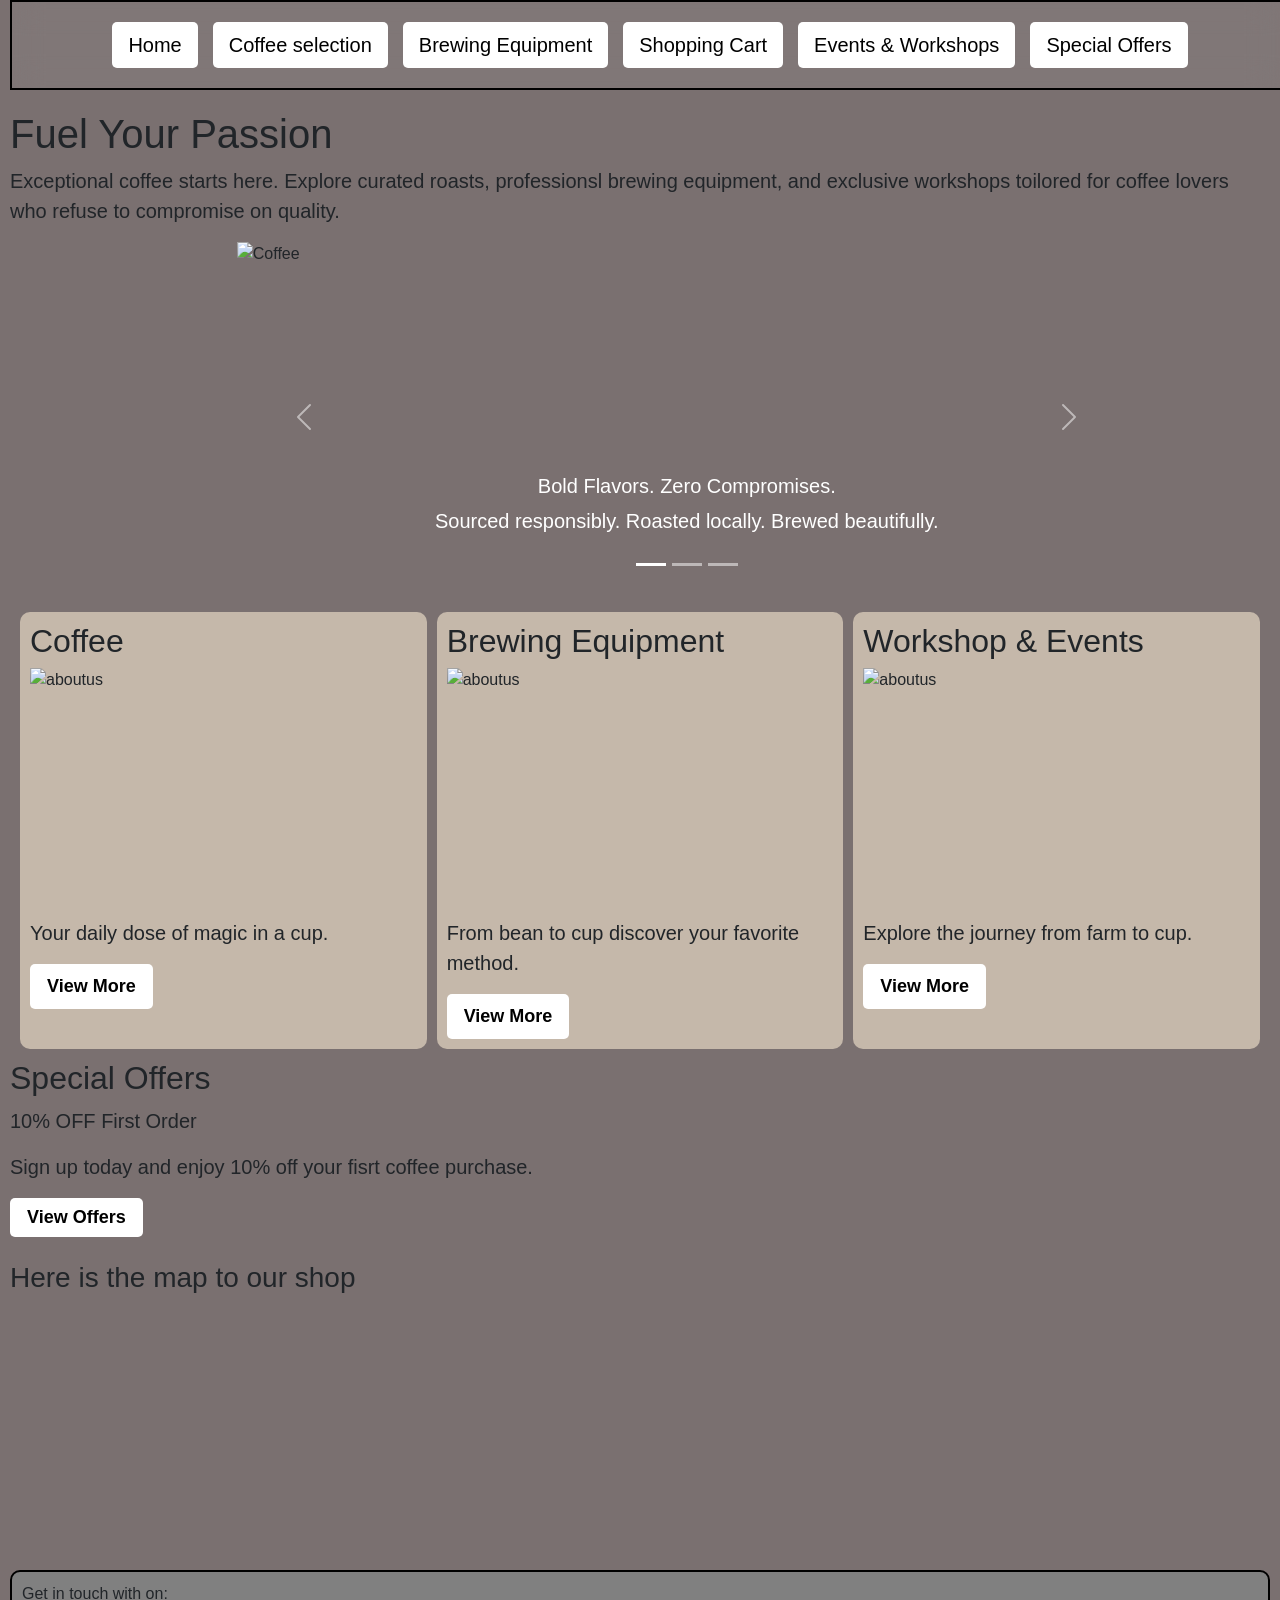
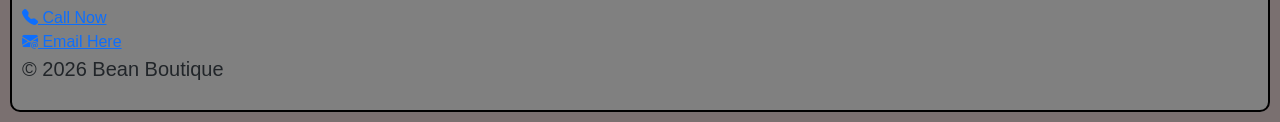
==== commit fd694233: "Added footer icons and made some changes" ====
--- a/Index.html
+++ b/Index.html
@@ -5,6 +5,7 @@
     <meta name="viewport" content="width=1200, initial-scale=1">
     <title>Homepage</title>
     <link rel="stylesheet" href="https://cdn.jsdelivr.net/npm/bootstrap@5.3.8/dist/css/bootstrap.min.css">
+    <link rel="stylesheet" href="https://cdn.jsdelivr.net/npm/bootstrap-icons@1.13.1/font/bootstrap-icons.min.css">
     <link rel="stylesheet" href="css.css">
 </head>
 <body>
@@ -20,6 +21,10 @@
     </header>
     
     <main class="main"> <!--the main section for the contents-->
+        <section class="introduction">
+            <h1>Fuel Your Passion</h1>
+            <p>Exceptional coffee starts here. Explore curated roasts, professionsl brewing equipment, and exclusive workshops toilored for coffee lovers who refuse to compromise on quality.</p>
+        </section>
         <section>
             <div id="carouselExampleCaptions" class="carousel slide">
                 <div class="carousel-indicators">
@@ -32,8 +37,8 @@
                     <div class="carousel-item active">
                         <img src="https://www.sharmispassions.com/wp-content/uploads/2012/07/espresso-coffee-recipe04-500x500.jpg" class="d-block w-100" alt="Coffee">
                         <div class="carousel-caption d-none d-md-block">
-                            <h5>First slide label</h5>
-                            <p>Some representative placeholder content for the first slide.</p>
+                            <h5>Bold Flavors. Zero Compromises.</h5>
+                            <p>Sourced responsibly. Roasted locally. Brewed beautifully.</p>
                         </div>
                     </div>
                     
@@ -86,7 +91,7 @@
             <div class="aboutus1"> <!--brewing equipments-->
                 <h2>Brewing Equipment</h2>
                 <img src="https://www.kbvresearch.com/images/blog/coffee-machine.jpg" alt="aboutus">
-                <p>From bean to cup:discover your favorite method.</p>
+                <p>From bean to cup discover your favorite method.</p>
                 <a href="Brewing-equipment.html" class="btn">View More</a>
             </div>
                 
@@ -102,26 +107,23 @@
             <h2>Special Offers</h2>
             <p>10% OFF First Order</p>
             <p>Sign up today and enjoy 10% off your fisrt coffee purchase.</p>
-            <a href="Special-offers.html" class="abt-btn">View Offers</a>
+            <a href="Special-offers.html" class="btn">View Offers</a>
         </section> 
-        <br><br>
+        <br>
             
         <!--below is a map (plugin) which show the location of the boutique-->
         <section>
             <h3>Here is the map to our shop</h3>
-            <iframe src="https://www.google.com/maps/embed?pb=..."
-                style="border: 0; width: 30%; height: 200px;"
-                allowfullscreen=""
-                loading="lazy">
-            </iframe>
+            <iframe src="https://www.google.com/maps/embed?pb=!1m18!1m12!1m3!1d3872.0956743553493!2d33.811830219166474!3d-13.952908644962363!2m3!1f0!2f0!3f0!3m2!1i1024!2i768!4f13.1!3m3!1m2!1s0x19202d814b2895d3%3A0x738cf51206510089!2sBefaela%20Place!5e0!3m2!1sen!2smw!4v1784136538033!5m2!1sen!2smw" width="600" height="250" style="border:0;" allowfullscreen="" loading="lazy" referrerpolicy="strict-origin-when-cross-origin"></iframe>
         </section>
     </main>
     
     <footer class="footer"> <!---here is the footer-->
-        <p>Bean Botique Coffee Shop</p>
-        <p><a href="tel:+265888342079">Call Now</a></p>
-        <p><a href="mailto:ronaldogonzo88@gmail.com">Email Here</a></p>
-        <p>Follow us on Facebook and Instagram</p>
+        Get in touch with on: 
+        <br>
+        <a href="tel:+265888342079"><i class="bi bi-telephone-fill"></i> Call Now</a> 
+        <br>
+        <a href="mailto:ronaldogonzo88@gmail.com"><i class="bi bi-envelope-at-fill"></i> Email Here</a>
         <p>&copy; 2026 Bean Boutique</p>
     </footer>
     
--- a/css.css
+++ b/css.css
@@ -1,8 +1,11 @@
 /*this css below is for index page*/
 body{
     background-color: rgb(122, 112, 112);
-    padding-top: 70px;
-     font-family: Arial, sans-serif;
+    font-family: Arial, sans-serif;
+    padding: 70px 10px 10px 10px;
+}
+p{
+    font-size: 20px;
 }
 .navigation{
     display: flex;
@@ -19,6 +22,7 @@
     backdrop-filter: blur(15px);
     box-shadow: 0 15px 35px rgba(0,0,0,0,5);
     z-index: 999;
+    font-size: 20px;
 }
 .navigation a{
     text-align: center;
@@ -33,9 +37,12 @@
     width: 200px;
     color: skyblue;
 }
+.introduction{
+    font-size: 15px;
+    margin-top: 40px;
+}
 .carousel{
     max-width: 900px;
-    margin-top: 70px;
     margin-left: 18%;
 }
 
@@ -62,13 +69,14 @@
 .aboutus{
     display: flex;
     flex-direction: row;
-    gap: 5px;
+    gap: 10px;
+    padding: 10px 10px 10px 10px;
     width: 100%;
     box-sizing: border-box;
 }
 .aboutus1{
     display: flex;
-    flex-direction: row;
+    flex-direction: column;
     flex-wrap: wrap;
     flex: 1;
     padding: 10px 10px 10px 10px;
@@ -180,7 +188,7 @@
 }
 /*brewing equipments*/
 .main-brewing{
-    margin-top: 80px;
+    margin-top: 30px;
 }
 /*Contact page*/
 .upcoming-events{
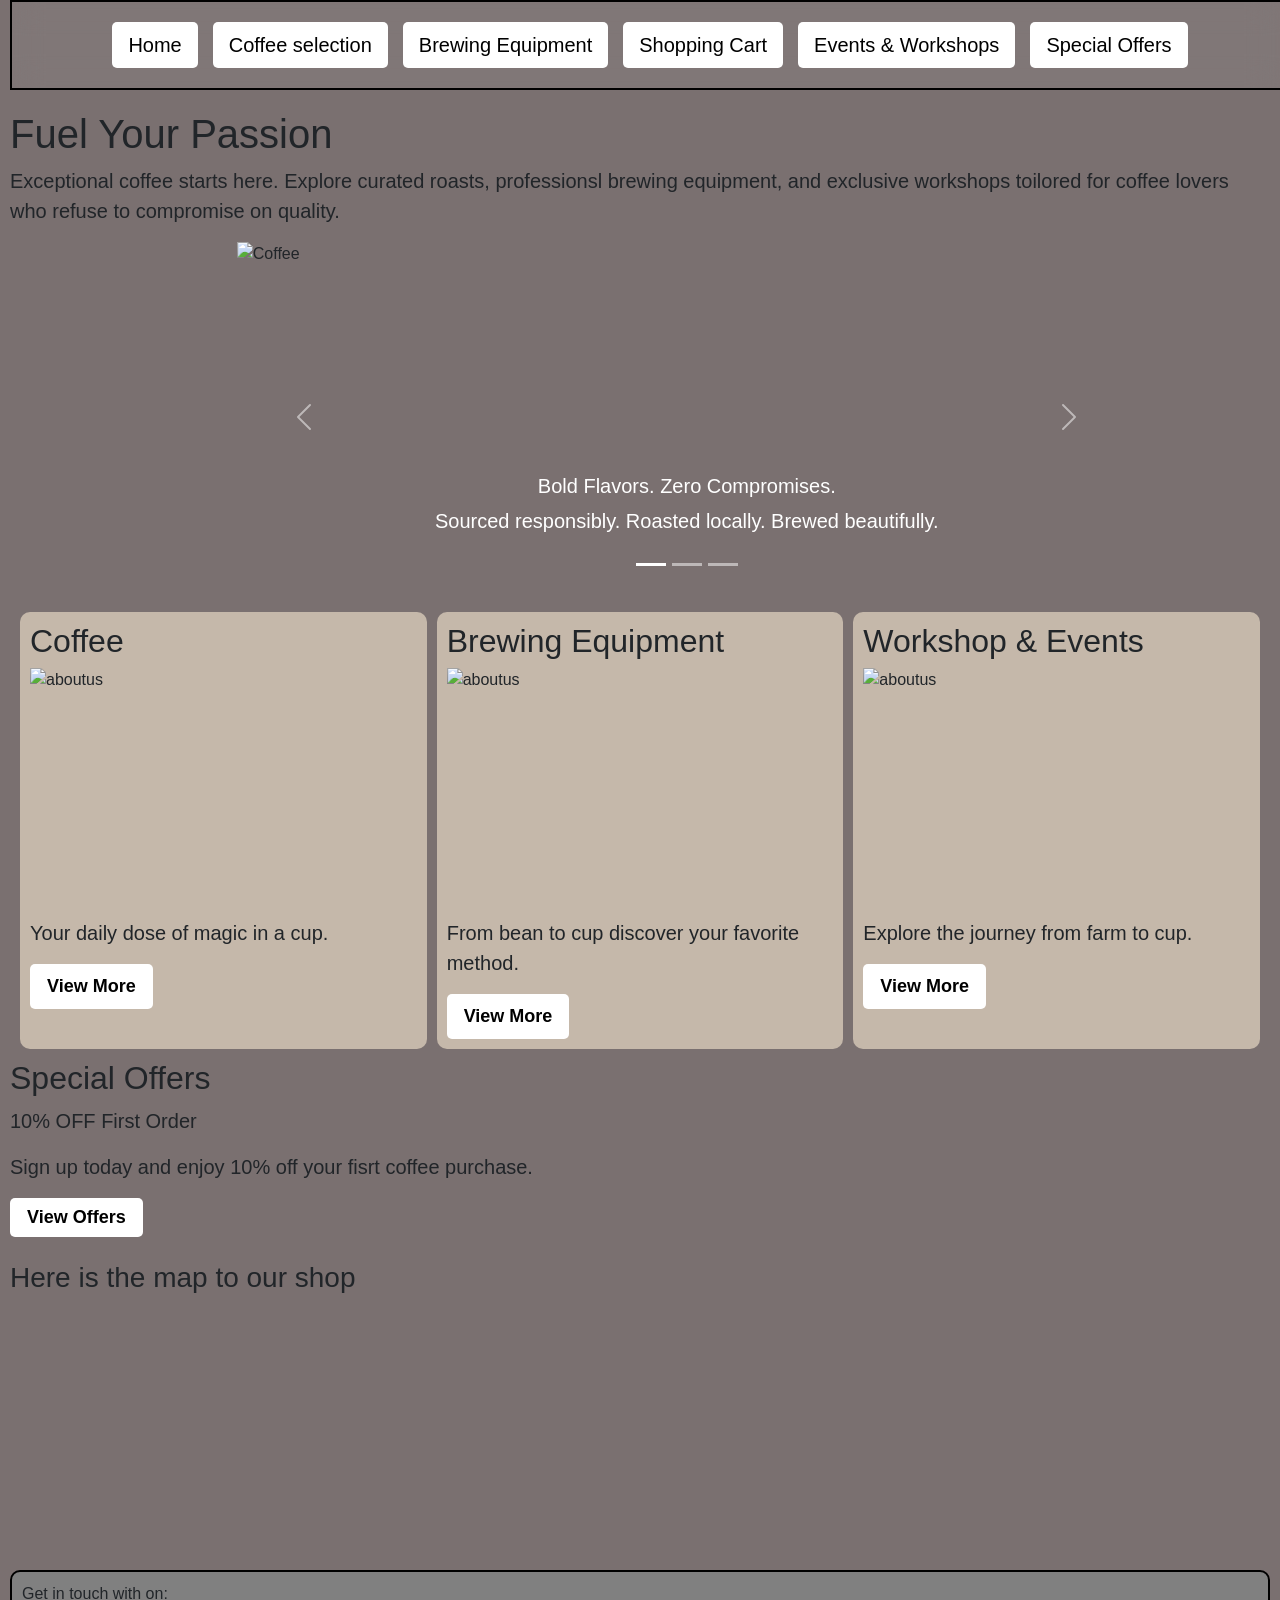
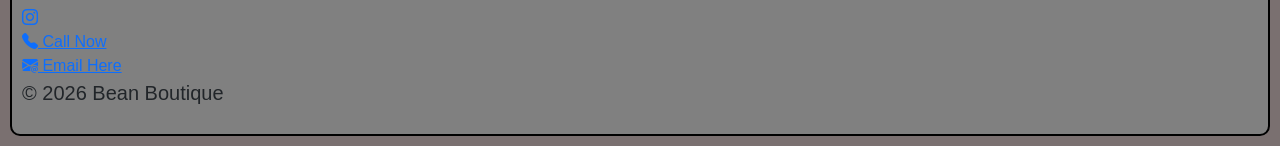
==== commit ace3e938: "made final changes" ====
--- a/Index.html
+++ b/Index.html
@@ -45,16 +45,16 @@
                     <div class="carousel-item">
                         <img src="https://www.foodandwine.com/thmb/KIm0NR4XDocsmam5nDTmObYYvSk=/1500x0/filters:no_upscale():max_bytes(150000):strip_icc()/How-to-Make-Better-Espresso-Drinks-at-Home-FT-BLOG0625-02-9b5566c8584e4e9f97bd460d92cb4ab6.jpg" class="d-block w-100" alt="...">
                         <div class="carousel-caption d-none d-md-block">
-                            <h5>Second slide label</h5>
-                            <p>Some representative placeholder content for the second slide.</p>
+                            <h5>Master the Perfect Pour.</h5>
+                            <p>Premium equipment and expert techniques for the ultimate home brew.</p>
                         </div>
                     </div>
                     
                     <div class="carousel-item">
                         <img src="https://img.magnific.com/free-photo/group-friends-drinking-coffee_23-2148395304.jpg" class="d-block w-100" alt="...">
                         <div class="carousel-caption d-none d-md-block">
-                            <h5>Third slide label</h5>
-                            <p>Some representative placeholder content for the third slide.</p>
+                            <h5>Great Coffee, Better Company.</h5>
+                            <p>Join a community of coffee lovers at our upcoming tasting events and brewing classes.</p>
                         </div>
                     </div>
                 
@@ -121,6 +121,7 @@
     <footer class="footer"> <!---here is the footer-->
         Get in touch with on: 
         <br>
+        <a href="ronaldo_gonzo"><i class="bi bi-instagram"></i></a><br>
         <a href="tel:+265888342079"><i class="bi bi-telephone-fill"></i> Call Now</a> 
         <br>
         <a href="mailto:ronaldogonzo88@gmail.com"><i class="bi bi-envelope-at-fill"></i> Email Here</a>
